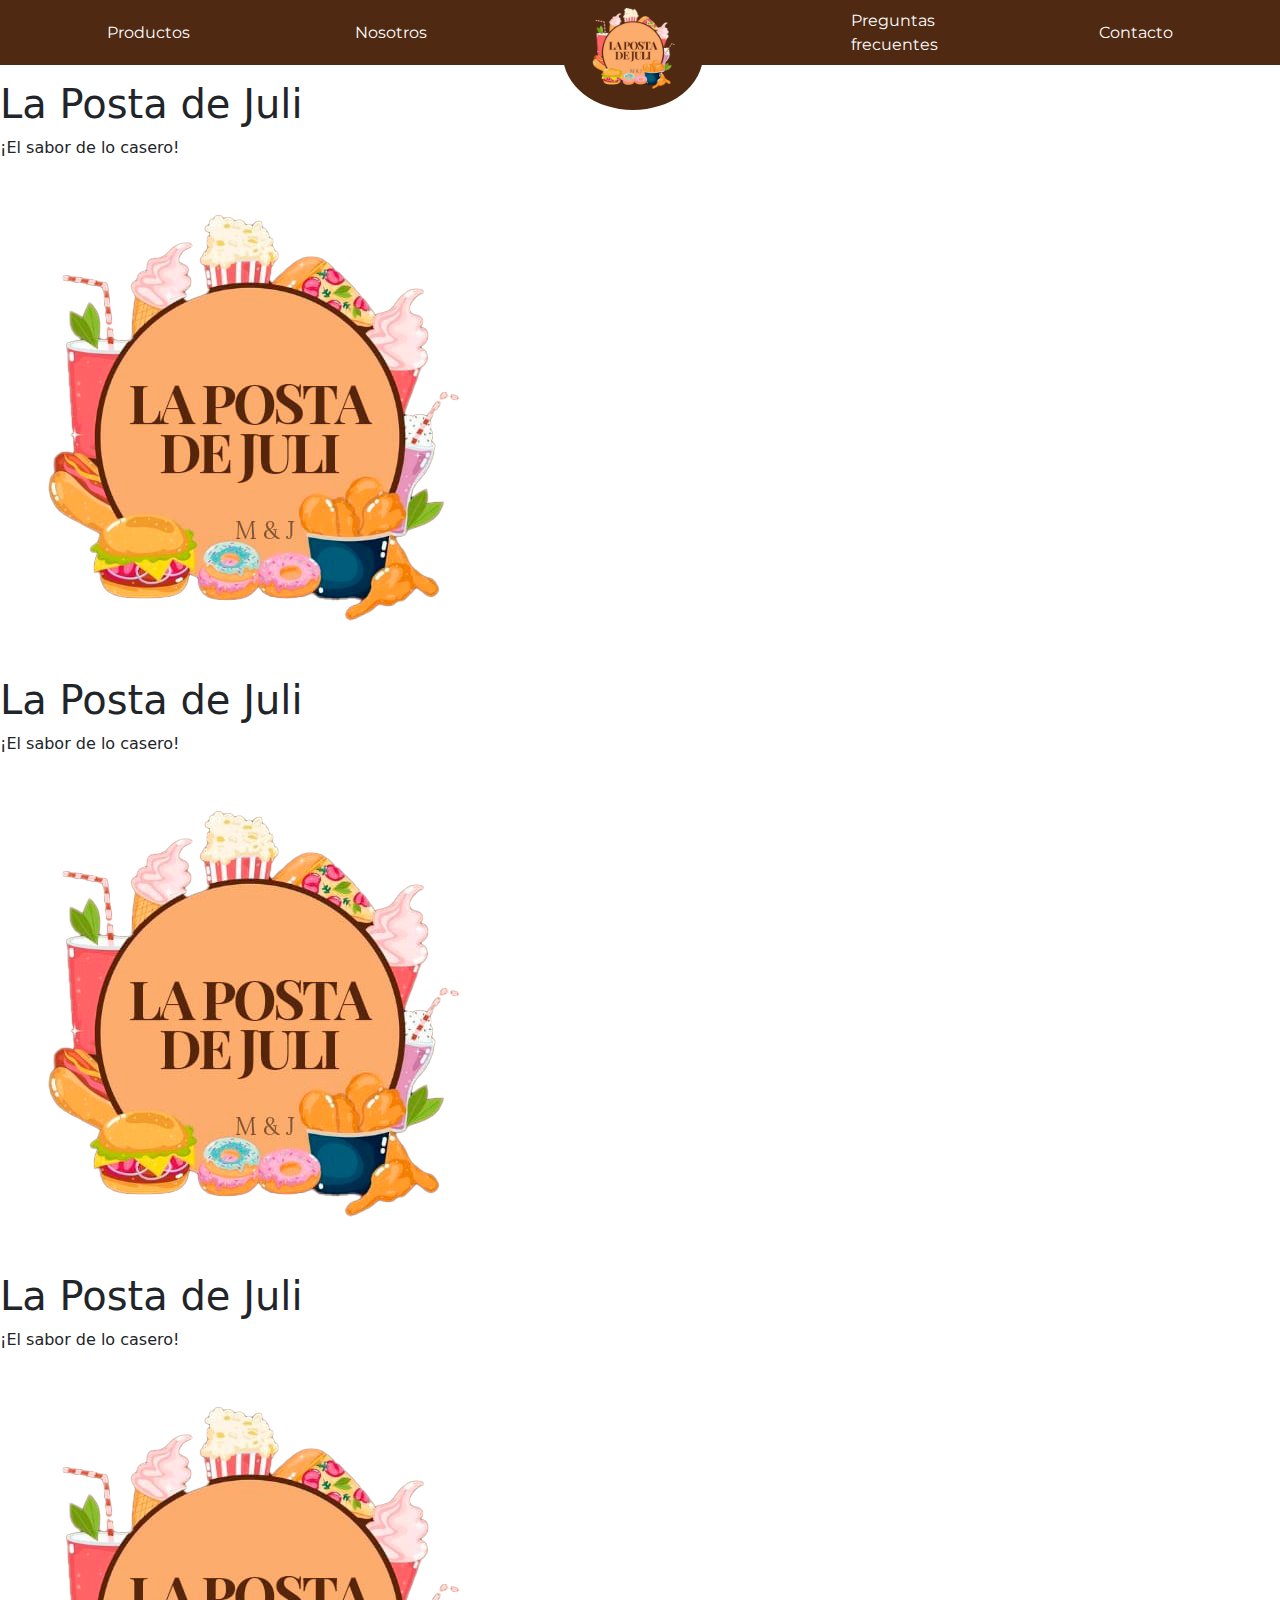
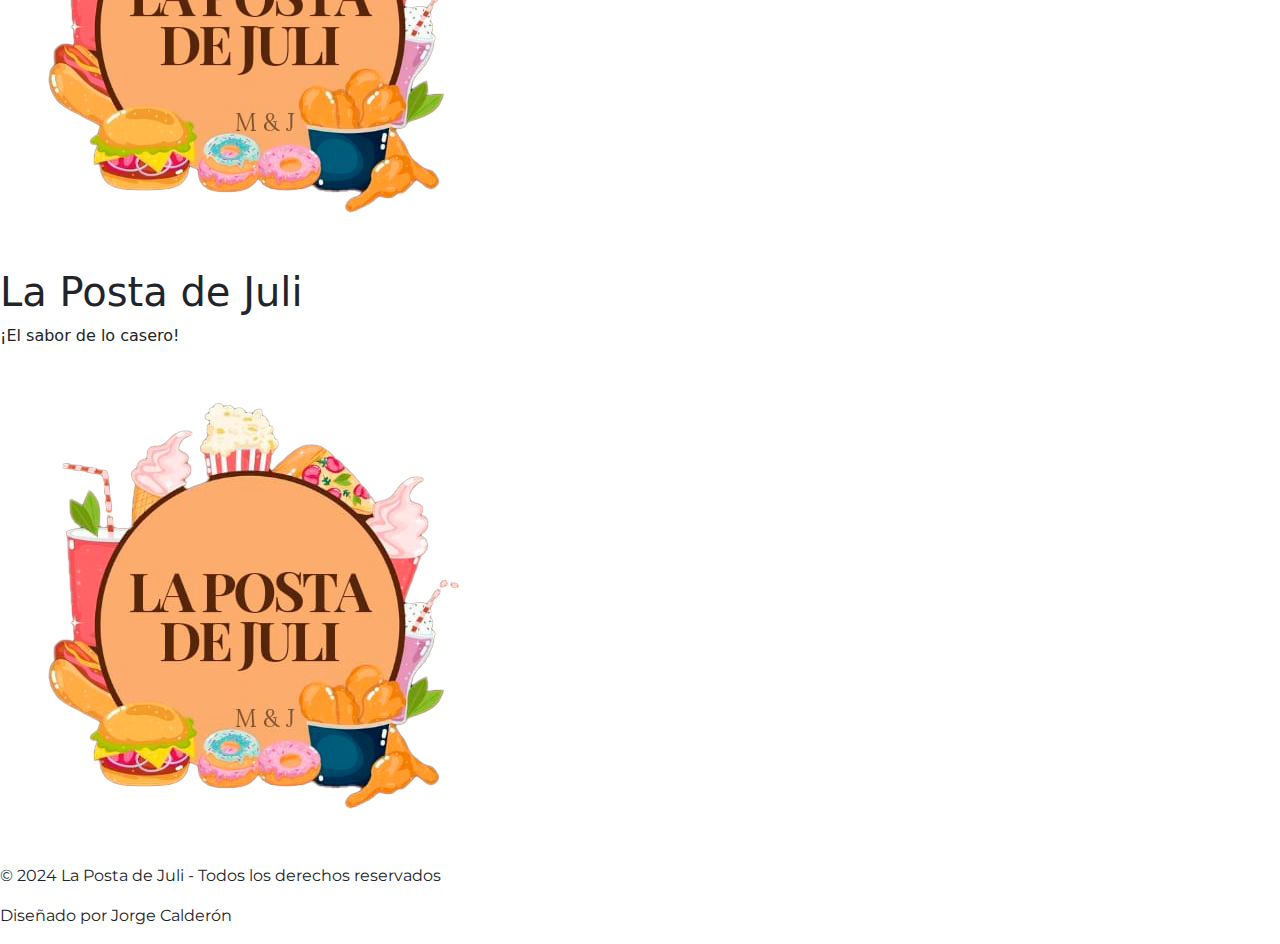
==== index.html @ d5ea019b "sass" ====
<!DOCTYPE html>
<html lang="en">
<head>
  <meta charset="UTF-8">
  <meta name="viewport" content="width=device-width, initial-scale=1.0">
  <link rel="icon" href="./img/favicon.ico" type="image/x-icon">
  <link rel="stylesheet" href="./css/styles.css">

  <!-- Google Fonts -->
  <link rel="preconnect" href="https://fonts.googleapis.com">
  <link rel="preconnect" href="https://fonts.gstatic.com" crossorigin>
  <link href="https://fonts.googleapis.com/css2?family=Montserrat:ital,wght@0,100..900;1,100..900&display=swap" rel="stylesheet">
  <link href="https://fonts.googleapis.com/css2?family=Barlow:ital,wght@0,100;0,200;0,300;0,400;0,500;0,600;0,700;0,800;0,900;1,100;1,200;1,300;1,400;1,500;1,600;1,700;1,800;1,900&display=swap" rel="stylesheet">
  <!-- Bootstrap -->
  <link href="https://cdn.jsdelivr.net/npm/bootstrap@5.3.3/dist/css/bootstrap.min.css" rel="stylesheet" integrity="sha384-QWTKZyjpPEjISv5WaRU9OFeRpok6YctnYmDr5pNlyT2bRjXh0JMhjY6hW+ALEwIH" crossorigin="anonymous">  
  <title>La Posta de Juli - Inicio</title>
</head>
<body>
  <!-- Navbar Desktop -->
  <!-- Navbar Mobile -->
  <header class="font-montserrat">
    <nav class="navbar navbar-expand-lg">
      <div class="navbar-content container-fluid">
        <img src="./img/logo.png" alt="logo la posta de juli" class="logo-mobile">
        <button class="burger-button navbar-toggler" type="button" data-bs-toggle="collapse" data-bs-target="#navbarSupportedContent" aria-controls="navbarSupportedContent" aria-expanded="false" aria-label="Toggle navigation">
          <span class="navbar-toggler-icon"></span>
        </button>
        <div class="collapse navbar-collapse" id="navbarSupportedContent">
          <ul class="navbar-items me-auto mb-2 mb-lg-0">
            <li class="home-link nav-item">
              <a class="nav-link active" aria-current="page" href="/">Inicio</a>
            </li>
            <li class="product-link nav-item">
              <a class="nav-link active" aria-current="page" href="./pages/productos.html">Productos</a>
            </li>
            <li class="aboutUs-link nav-item">
              <a class="nav-link active" aria-current="page" href="./pages/nosotros.html">Nosotros</a>
            </li>
            <li class="logo-link nav-item">
              <a class="nav-link active" aria-current="page" href="/"><img src="./img/logo.png" alt="logo la posta de juli" class="logo-desktop"></a>
            </li>
            <li class="faq-link nav-item">
              <a class="nav-link active" aria-current="page" href="./pages/preguntas-frecuentes.html">Preguntas frecuentes</a>
            </li>
            <li class="contactUs-link nav-item">
              <a class="nav-link active" aria-current="page" href="./pages/contacto.html">Contacto</a>
            </li>
          </ul>
        </div>
      </div>
    </nav>
    
  </header>

  <main>
    <!-- Hero -->
    <section class="hero hero-main">
      <div class="title-hero">
        <h1>La Posta de Juli</h1>
        <p>¡El sabor de lo casero!</p>
      </div>
      <div class="logo-hero">
        <img src="./img/logo.png" alt="logo la posta de juli">
      </div>
    </section>
    <section class="hero hero-main">
      <div class="title-hero">
        <h1>La Posta de Juli</h1>
        <p>¡El sabor de lo casero!</p>
      </div>
      <div class="logo-hero">
        <img src="./img/logo.png" alt="logo la posta de juli">
      </div>
    </section>
    <section class="hero hero-main">
      <div class="title-hero">
        <h1>La Posta de Juli</h1>
        <p>¡El sabor de lo casero!</p>
      </div>
      <div class="logo-hero">
        <img src="./img/logo.png" alt="logo la posta de juli">
      </div>
    </section>
    <section class="hero hero-main">
      <div class="title-hero">
        <h1>La Posta de Juli</h1>
        <p>¡El sabor de lo casero!</p>
      </div>
      <div class="logo-hero">
        <img src="./img/logo.png" alt="logo la posta de juli">
      </div>
    </section>

    
   
  <!-- Footer -->
  <footer class="font-montserrat ">
      <p>© 2024 La Posta de Juli - Todos los derechos reservados</p>
    </div>
    <div class="sign">
      <p>Diseñado por Jorge Calderón</p>
    </div>

    <script src="https://cdn.jsdelivr.net/npm/bootstrap@5.3.3/dist/js/bootstrap.bundle.min.js" integrity="sha384-YvpcrYf0tY3lHB60NNkmXc5s9fDVZLESaAA55NDzOxhy9GkcIdslK1eN7N6jIeHz" crossorigin="anonymous"></script>
  </footer>
</body>
</html>
---- css/styles.css ----
@charset "UTF-8";
@import url("https://fonts.googleapis.com/css2?family=Montserrat:ital,wght@0,100..900;1,100..900&family=Poppins:ital,wght@0,100;0,200;0,300;0,400;0,500;0,600;0,700;1,100;1,200;1,300;1,400;1,500;1,600;1,700&display=swap");
*,
*::before,
*::after {
  margin: 0;
  padding: 0;
  box-sizing: border-box;
}

/* Asegura un tamaño de fuente base y line-height para todo el documento */
html {
  font-size: 100%;
  line-height: 1.15;
  -webkit-text-size-adjust: 100%;
}

/* Reinicia los estilos básicos del body */
body {
  margin: 0;
  font-family: sans-serif;
  line-height: 1.5;
  -webkit-font-smoothing: antialiased;
  -moz-osx-font-smoothing: grayscale;
}

/* Asegura que los encabezados no tengan un margen adicional */
h1, h2, h3, h4, h5, h6 {
  margin: 0;
  font-weight: normal;
}

/* Elimina la decoración por defecto de los enlaces */
a {
  text-decoration: none;
  color: inherit;
}

/* Reinicia listas para eliminar los estilos de viñetas y números */
ul,
ol {
  list-style: none;
}

/* Asegura que las imágenes no se salgan de su contenedor */
img {
  max-width: 100%;
  height: auto;
  display: block;
}

/* Elimina la apariencia predeterminada de botones y inputs */
button,
input,
textarea {
  border: none;
  background: none;
  font-family: inherit;
}

.navbar-toggler:focus {
  --bs-navbar-toggler-focus-width: 0;
  outline: none;
}

/* Asegura que los botones no muestren el borde de enfoque en navegadores más antiguos */
button:focus,
a:focus,
input:focus,
textarea:focus {
  outline: none !important;
}

/* Elimina las decoraciones de los campos de búsqueda en Safari */
input[type=search] {
  -webkit-appearance: none;
  -moz-appearance: none;
  appearance: none;
}

/* Elimina márgenes de párrafos y otros elementos */
p,
figure,
blockquote,
dl,
dd {
  margin: 0;
}

/* Agrego margin top al main para separarlo del*/
main {
  margin-top: 80px;
}

.font-montserrat {
  font-family: "Montserrat", sans-serif;
}

/* Paleta de Colores */
.button {
  border: none;
}

.navbar {
  position: fixed !important;
  top: 0 !important;
  margin: 0 !important;
  width: 100%;
  --bs-navbar-padding-y: 0 !important;
}
.navbar .navbar-content {
  background-color: #4f2912;
  color: #fdfdfd;
  position: relative;
  padding-right: 0;
  padding-left: 0;
  height: 65px;
}
@media (max-width: 991.98px) {
  .navbar .navbar-content {
    height: auto;
  }
}
.navbar .navbar-content .logo-desktop {
  width: 140px;
  position: absolute;
  left: 44%;
  right: 45%;
  top: 0;
  background-color: #4f2912;
  padding: 0px 20px 10px 20px;
  border-radius: 100%;
}
@media (max-width: 991.98px) {
  .navbar .navbar-content .logo-desktop {
    display: none;
  }
}
.navbar .navbar-content .logo-mobile {
  width: 50px;
  height: 50px;
  margin-left: 0.5rem;
}
@media (min-width: 992px) {
  .navbar .navbar-content .logo-mobile {
    display: none;
  }
}
.navbar .navbar-content .burger-button {
  color: #fdfdfd;
  border: rgba(151, 151, 151, 0.3568627451) 1px solid;
}
.navbar .navbar-content .nav-item {
  width: 75px;
}
@media (max-width: 991.98px) {
  .navbar .navbar-content .nav-item {
    width: 300px;
  }
}
.navbar .navbar-content .navbar-toggler {
  margin-right: 0.5rem;
}
.navbar .navbar-content .navbar-toggler-icon {
  background-image: url("data:image/svg+xml,%3csvg xmlns='http://www.w3.org/2000/svg' viewBox='0 0 30 30'%3e%3cpath stroke='rgba%2833, 37, 41, 0.75%29' stroke-linecap='round' stroke-miterlimit='10' stroke-width='2' d='M4 7h22M4 15h22M4 23h22'/%3e%3c/svg%3e");
  filter: invert(1);
}
.navbar .navbar-content .navbar-items {
  display: flex;
  justify-content: space-around;
  align-items: center;
  width: 100%;
  padding: 0 20px;
  display: flex;
  flex-direction: row;
}
@media (min-width: 992px) {
  .navbar .navbar-content .navbar-items .home-link {
    display: none;
  }
}
@media (max-width: 991.98px) {
  .navbar .navbar-content .navbar-items .logo-link {
    display: none;
  }
}
.navbar .navbar-content .navbar-items .logo-link {
  order: 0;
}
@media (min-width: 992px) {
  .navbar .navbar-content .navbar-items .logo-link {
    order: 0;
  }
}
@media (max-width: 991.98px) {
  .navbar .navbar-content .navbar-items {
    margin: 2rem auto;
    flex-direction: column;
  }
  .navbar .navbar-content .navbar-items .nav-item {
    text-align: center;
    margin: 0 auto;
  }
  .navbar .navbar-content .navbar-items .nav-item .nav-link {
    width: 300px;
    margin: 1rem auto;
  }
}
.navbar .navbar-content .navbar-items .nav-item:hover {
  color: #f0a500;
}

.b {
  font-size: 1em sans-serif;
}

/*# sourceMappingURL=styles.css.map */
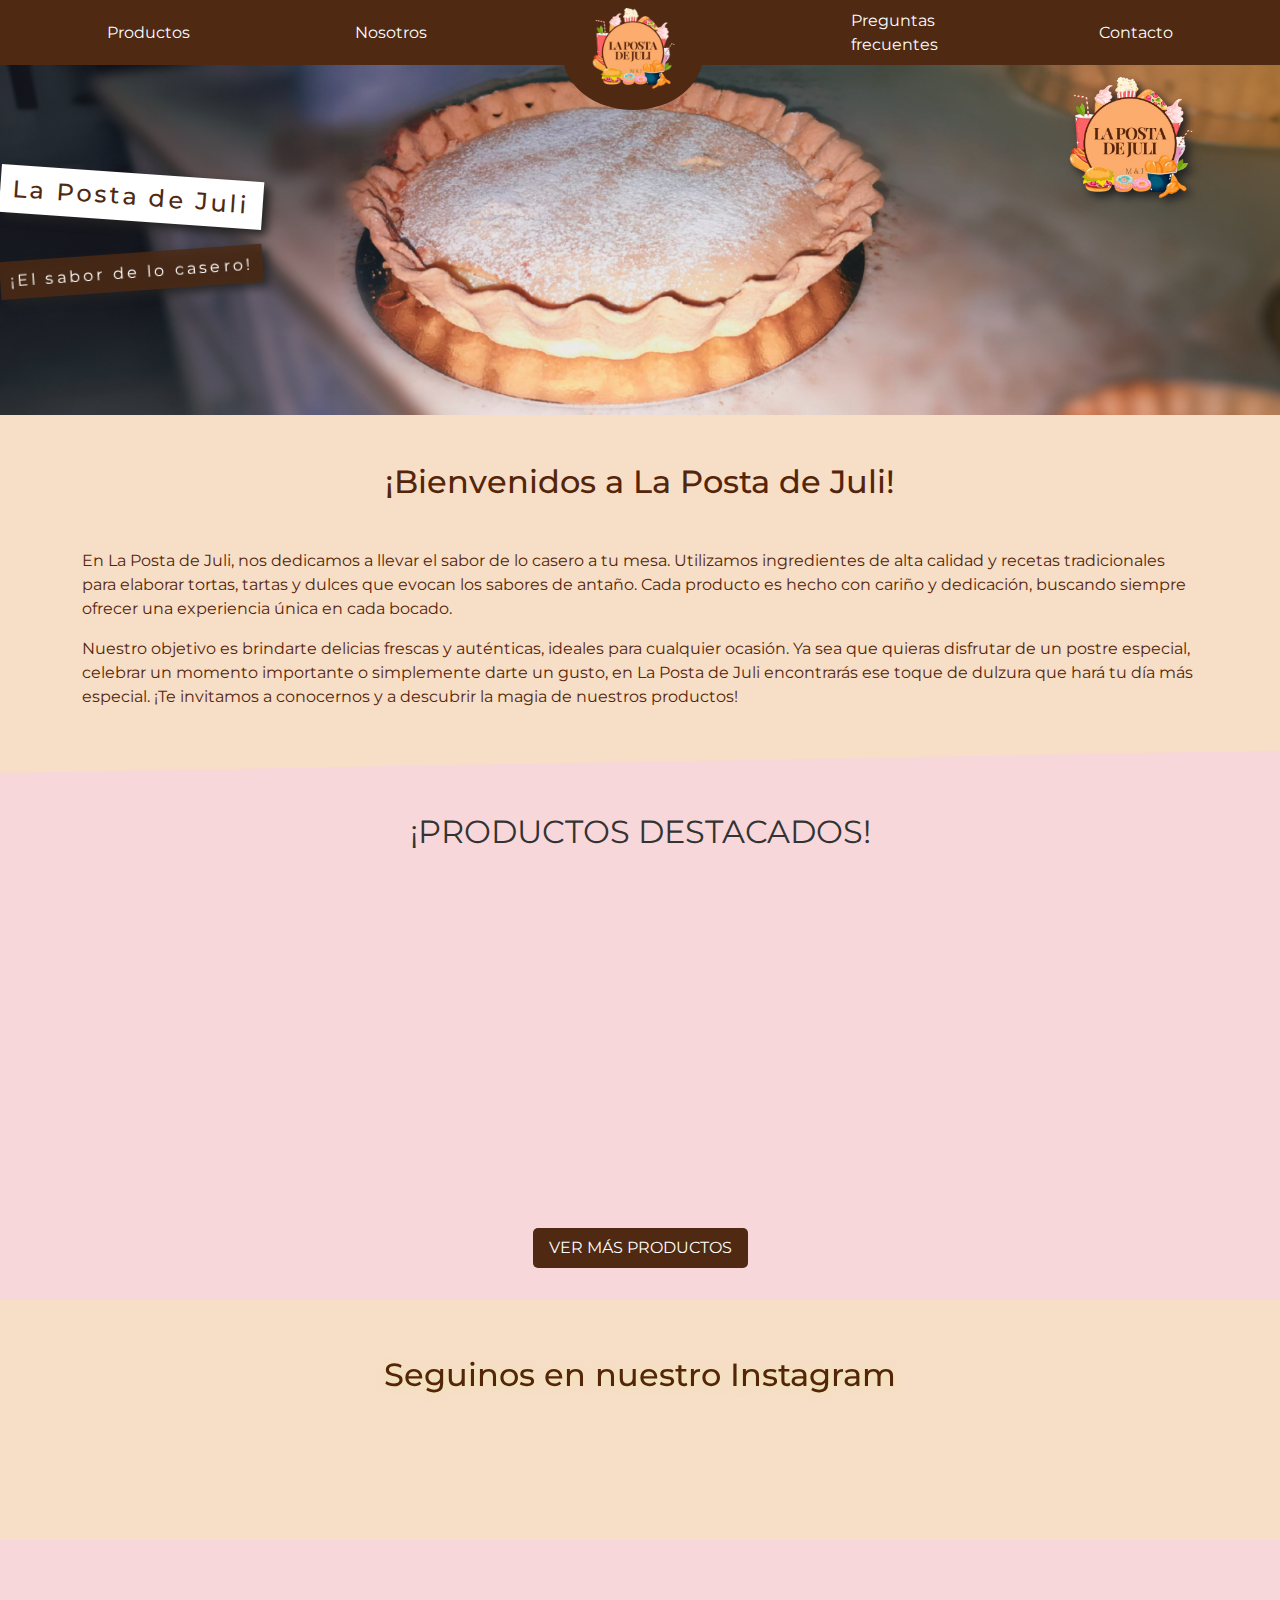
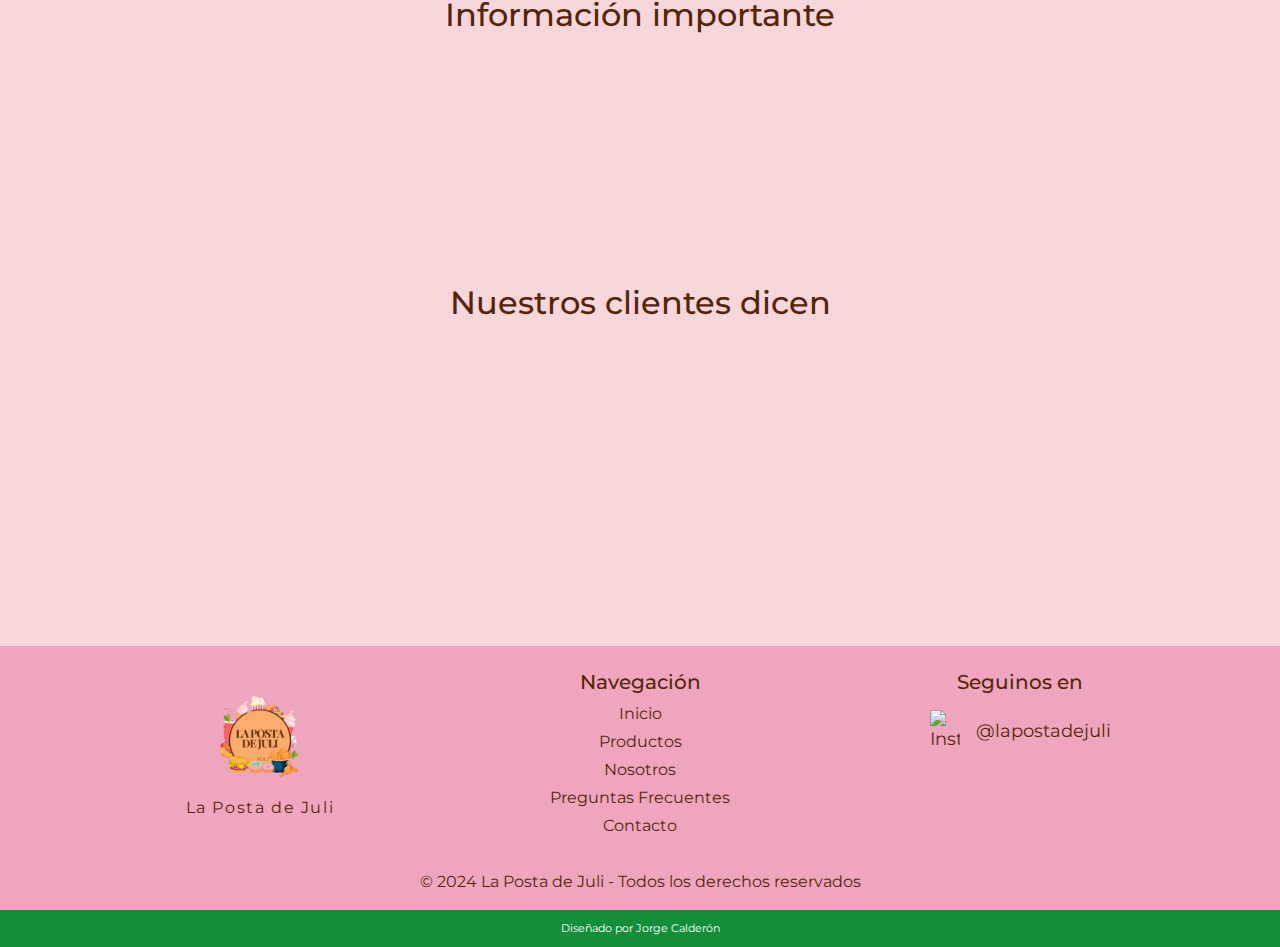
==== commit 9ece2985: "agregado bootstrap y scss en todas las secciones menos productos" ====
--- a/index.html
+++ b/index.html
@@ -13,11 +13,12 @@
   <link href="https://fonts.googleapis.com/css2?family=Barlow:ital,wght@0,100;0,200;0,300;0,400;0,500;0,600;0,700;0,800;0,900;1,100;1,200;1,300;1,400;1,500;1,600;1,700;1,800;1,900&display=swap" rel="stylesheet">
   <!-- Bootstrap -->
   <link href="https://cdn.jsdelivr.net/npm/bootstrap@5.3.3/dist/css/bootstrap.min.css" rel="stylesheet" integrity="sha384-QWTKZyjpPEjISv5WaRU9OFeRpok6YctnYmDr5pNlyT2bRjXh0JMhjY6hW+ALEwIH" crossorigin="anonymous">  
+  <!-- AOS CSS -->
+  <link href="https://unpkg.com/aos@2.3.1/dist/aos.css" rel="stylesheet">
   <title>La Posta de Juli - Inicio</title>
 </head>
 <body>
-  <!-- Navbar Desktop -->
-  <!-- Navbar Mobile -->
+  <!-- Navbar -->
   <header class="font-montserrat">
     <nav class="navbar navbar-expand-lg">
       <div class="navbar-content container-fluid">
@@ -52,7 +53,7 @@
     
   </header>
 
-  <main>
+  <main class="">
     <!-- Hero -->
     <section class="hero hero-main">
       <div class="title-hero">
@@ -63,45 +64,152 @@
         <img src="./img/logo.png" alt="logo la posta de juli">
       </div>
     </section>
-    <section class="hero hero-main">
-      <div class="title-hero">
-        <h1>La Posta de Juli</h1>
-        <p>¡El sabor de lo casero!</p>
-      </div>
-      <div class="logo-hero">
-        <img src="./img/logo.png" alt="logo la posta de juli">
-      </div>
-    </section>
-    <section class="hero hero-main">
-      <div class="title-hero">
-        <h1>La Posta de Juli</h1>
-        <p>¡El sabor de lo casero!</p>
-      </div>
-      <div class="logo-hero">
-        <img src="./img/logo.png" alt="logo la posta de juli">
-      </div>
-    </section>
-    <section class="hero hero-main">
-      <div class="title-hero">
-        <h1>La Posta de Juli</h1>
-        <p>¡El sabor de lo casero!</p>
-      </div>
-      <div class="logo-hero">
-        <img src="./img/logo.png" alt="logo la posta de juli">
-      </div>
-    </section>
-
-    
-   
+
+    <!-- Intro -->
+    <section class="intro container">
+      <div class="">
+        <h2 class="text-center my-5">¡Bienvenidos a La Posta de Juli!</h2>
+        <p>En La Posta de Juli, nos dedicamos a llevar el sabor de lo casero a tu mesa. Utilizamos ingredientes de alta calidad y recetas tradicionales para elaborar tortas, tartas y dulces que evocan los sabores de antaño. Cada producto es hecho con cariño y dedicación, buscando siempre ofrecer una experiencia única en cada bocado.</p>
+        <p>Nuestro objetivo es brindarte delicias frescas y auténticas, ideales para cualquier ocasión. Ya sea que quieras disfrutar de un postre especial, celebrar un momento importante o simplemente darte un gusto, en La Posta de Juli encontrarás ese toque de dulzura que hará tu día más especial. ¡Te invitamos a conocernos y a descubrir la magia de nuestros productos!</p>
+      </div>
+    </section>
+
+    <!-- Productos -->
+    <section class="products">
+      <div class="container mx-auto">
+        <h2 class="features text-center mb-5 mt-2">¡Productos Destacados!</h2>
+        <div class="row grid-products">
+          <div class="col-12 col-md-6 col-lg-4 mb-4">
+            <div class="product-card" data-aos="fade-down" data-aos-delay="300">
+              <img src="./img/lemon-pie.jpeg" class="img-fluid" alt="Producto 1">
+              <h3 class="product-title">Lemon Pie</h3>
+            </div>
+          </div>
+          <div class="col-12 col-md-6 col-lg-4 mb-4">
+            <div class="product-card"  data-aos="fade-down" data-aos-delay="400">
+              <img src="./img/mini-torta-brownie.png" class="img-fluid" alt="Producto 2">
+              <h3 class="product-title">Mini Torta Brownie</h3>
+            </div>
+          </div>
+          <div class="col-12 col-md-6 col-lg-4 mb-4">
+            <div class="product-card"  data-aos="fade-down" data-aos-delay="500">
+              <img src="./img/torta-brownie.jpeg" class="img-fluid" alt="Producto 3">
+              <h3 class="product-title">Torta Brownie</h3>
+            </div>
+          </div>
+
+        </div>
+        <button class="button-primary btn-lg btn-block mt-4">Ver más productos</button>
+      </div>
+    </section>
+
+    <!-- Instagram -->
+    <section class="rrss py-5">
+      <div class="container mx-auto">
+        <h2 class="text-center mb-5 mt-2">Seguinos en nuestro Instagram</h2>
+          <a class="rrss-card" href="https://www.instagram.com/lapostadejuli"  data-aos="fade-up"data-aos-duration="1000">
+            <img src="./img/instagram_icon.png" class="img-fluid" alt="Instagram 1">
+            <span>@lapostadejuli</span>
+          </a>
+      </div>
+    </section>
+
+    <!-- Importante -->
+    <section class="info py-5">
+      <div class="container mx-auto">
+        <h2 class="text-center mb-5 mt-2">Información importante</h2>
+        <div class="info-content my-5">
+          <div class="info-item" data-aos="zoom-in-right" data-aos-delay="300">
+            <div class="info-title pt-3">
+              <img src="./img/whatsapp-logo.webp" alt="logo whatsapp">
+              <strong>Pedí por WhatsApp</strong>
+            </div>
+            <p>Lunes a viernes<br> de 9:00 a 20:00</p>
+          </div>
+          <div class="info-item" data-aos="zoom-in" data-aos-delay="400">
+            <div class="info-title pt-3">
+              <img src="./img/watch.png" alt="logo reloj">
+              <strong>Solicitá el producto</strong>
+            </div>
+            <p>Con 48 horas hábiles<br> de anticipación</p>
+          </div>
+          <div class="info-item" data-aos="zoom-in-left" data-aos-delay="500">
+            <div class="info-title pt-3">
+              <img src="./img/credit-card.png" alt="">
+              <strong>Aceptamos medios de pago:</strong>
+            </div>
+            <p>Transferencias<br> y MercadoPago</p>
+          </div>
+       </div>
+      </div>
+    </section>
+
+    <!-- Nuestros clientes -->
+    <section class="testimony font-montserrat pb-5">
+      <div class="container">
+        <h2>Nuestros clientes dicen</h2>
+         <div class="ours-clients my-5">
+            <div class="client-box mx-auto" data-aos="flip-down" data-aos-delay="300" data-aos-duration="1500">
+              <div class="client-avatar">
+                <img src="./img/Perfil1.webp" alt="client avatar">
+              </div>
+              <div class="text-start mb-3 fw-bold">
+                John Doe:
+              </div>
+              <div class="text-start">
+                Lorem ipsum dolor sit amet, consectetur adipiscing elit. Quisque commodo sagittis placerat. Duis eu convallis massa. Integer condimentum mauris a lacinia egestas. Praesent porttitor libero enim, vitae dignissim dui luctus in. Nunc malesuada nulla a mi rutrum pharetra.
+              </div>
+            </div>
+         </div>
+      </div>
+    </section>
+
+  </main>
+
   <!-- Footer -->
-  <footer class="font-montserrat ">
-      <p>© 2024 La Posta de Juli - Todos los derechos reservados</p>
+  <footer class="font-montserrat pt-4" id="footer">
+    <div class="container">
+        <div class="row text-center text-md-left">
+            <!-- Izquierda -->
+            <div class="logo-footer col-md-4 mb-3 mb-md-0">
+                <img src="./img/logo.png" alt="La Posta de Juli" class="mb-2">
+                <p>La Posta de Juli</p>
+            </div>
+            <!-- Centro -->
+            <div class="col-md-4 mb-3 mb-md-0">
+                <h5>Navegación</h5>
+                <ul class="list-unstyled">
+                    <li class="mt-1"><a href="./">Inicio</a></li>
+                    <li class="mt-1"><a href="./pages/productos.html">Productos</a></li>
+                    <li class="mt-1"><a href="./pages/nosotros.html">Nosotros</a></li>
+                    <li class="mt-1"><a href="./pages/preguntas-frecuentes.html">Preguntas Frecuentes</a></li>
+                    <li class="mt-1"><a href="./pages/contacto.html">Contacto</a></li>
+                </ul>
+            </div>
+            <!-- Derecha -->
+            <div class="rrss-footer col-md-4 mb-3 mb-md-0">
+                <h5>Seguinos en</h5>
+                <a href="https://www.instagram.com/lapostadejuli" class="">
+                    <img src="https://upload.wikimedia.org/wikipedia/commons/a/a5/Instagram_icon.png" alt="Instagram" style="max-width: 30px;">
+                    @lapostadejuli
+                </a>
+            </div>
+        </div>
+        <div class="row">
+            <div class="col-12 text-center mt-3">
+                <p>&copy; 2024 La Posta de Juli - Todos los derechos reservados</p>
+            </div>
+        </div>
     </div>
-    <div class="sign">
-      <p>Diseñado por Jorge Calderón</p>
-    </div>
-
-    <script src="https://cdn.jsdelivr.net/npm/bootstrap@5.3.3/dist/js/bootstrap.bundle.min.js" integrity="sha384-YvpcrYf0tY3lHB60NNkmXc5s9fDVZLESaAA55NDzOxhy9GkcIdslK1eN7N6jIeHz" crossorigin="anonymous"></script>
   </footer>
+  <div class="sign font-montserrat">
+    <p>Diseñado por Jorge Calderón</p>
+  </div>
+
+  <script src="https://cdn.jsdelivr.net/npm/bootstrap@5.3.3/dist/js/bootstrap.bundle.min.js" integrity="sha384-YvpcrYf0tY3lHB60NNkmXc5s9fDVZLESaAA55NDzOxhy9GkcIdslK1eN7N6jIeHz" crossorigin="anonymous"></script>
+  <script src="https://unpkg.com/aos@2.3.1/dist/aos.js"></script>
+  <script>
+    AOS.init();
+  </script>
 </body>
 </html>--- a/css/styles.css
+++ b/css/styles.css
@@ -89,7 +89,7 @@
 
 /* Agrego margin top al main para separarlo del*/
 main {
-  margin-top: 80px;
+  margin-top: 65px;
 }
 
 .font-montserrat {
@@ -97,8 +97,21 @@
 }
 
 /* Paleta de Colores */
-.button {
+/* Background-images */
+/* Clamp para manejar algunos tamaños responsivos de font-size*/
+.button-primary {
+  background-color: #4f2912;
+  text-transform: uppercase;
+  color: #fff;
+  padding: 0.5rem 1rem;
+  border-radius: 5px;
   border: none;
+  font-size: 1rem;
+  cursor: pointer;
+  transition: all 0.5s;
+}
+.button-primary:hover {
+  background-color: #915129;
 }
 
 .navbar {
@@ -107,6 +120,7 @@
   margin: 0 !important;
   width: 100%;
   --bs-navbar-padding-y: 0 !important;
+  z-index: 1000;
 }
 .navbar .navbar-content {
   background-color: #4f2912;
@@ -115,10 +129,12 @@
   padding-right: 0;
   padding-left: 0;
   height: 65px;
+  z-index: 1000;
 }
 @media (max-width: 991.98px) {
   .navbar .navbar-content {
     height: auto;
+    min-height: 65px;
   }
 }
 .navbar .navbar-content .logo-desktop {
@@ -137,8 +153,9 @@
   }
 }
 .navbar .navbar-content .logo-mobile {
-  width: 50px;
-  height: 50px;
+  width: 75px;
+  height: 75px;
+  padding: 10px;
   margin-left: 0.5rem;
 }
 @media (min-width: 992px) {
@@ -210,8 +227,367 @@
   color: #f0a500;
 }
 
-.b {
-  font-size: 1em sans-serif;
+/* Estilos hero */
+.hero {
+  background-size: cover;
+  background-position: center;
+  height: 350px;
+  display: flex;
+  justify-content: space-between;
+  align-items: center;
+  color: white;
+  text-align: center;
+}
+.hero .logo-hero {
+  display: flex;
+  height: 100%;
+  width: 300px;
+}
+.hero .logo-hero img {
+  width: 150px;
+  height: 150px;
+  margin: 0 auto;
+  -webkit-filter: drop-shadow(5px 5px 5px #222);
+  filter: drop-shadow(5px 5px 5px #222);
+}
+.hero .title-hero {
+  margin: 0;
+  font-family: "Montserrat", sans-serif;
+  letter-spacing: 0.2rem;
+  line-height: 1.2rem;
+  -webkit-filter: drop-shadow(5px 5px 5px #222);
+  filter: drop-shadow(5px 5px 5px #222);
+}
+.hero .title-hero h1 {
+  color: #4f2912;
+  background-color: white;
+  padding: 0.6rem;
+  rotate: 4deg;
+  margin-bottom: 2rem;
+  font-size: 1.5em !important;
+}
+.hero .title-hero p {
+  background-color: rgba(76, 42, 20, 0.8431372549);
+  padding: 0.6rem;
+  rotate: -4deg;
+}
+
+.hero-faqs {
+  background-image: url(../img/pasteleria-faq.jpg);
+  background-size: cover;
+  height: 250px;
+  display: flex;
+  justify-content: center;
+  letter-spacing: 0.2rem;
+  font-family: "Montserrat", sans-serif;
+}
+.hero-faqs h1 {
+  color: #4f2912;
+  background-color: white;
+  padding: 0.4rem 0.7rem;
+  rotate: 4deg;
+  margin-bottom: 1rem;
+  font-size: 1.5em !important;
+}
+.hero-faqs p {
+  background-color: rgba(76, 42, 20, 0.8431372549);
+  font-size: 1.5em !important;
+  padding: 0.4rem 0.7rem;
+  rotate: -4deg;
+}
+
+.hero-main {
+  background-image: url("../../img/torta-ricota.png");
+  background-size: cover;
+}
+
+footer {
+  background-color: #efa5be;
+  color: #542509;
+}
+footer .logo-footer {
+  display: flex;
+  flex-direction: column;
+  justify-content: center;
+}
+footer .logo-footer img {
+  width: 100px;
+  margin: 0 auto;
+}
+footer .logo-footer p {
+  letter-spacing: 0.1rem;
+}
+footer a {
+  text-decoration: none;
+  color: #542509;
+}
+footer a:hover {
+  color: #fdfdfd;
+}
+footer .rrss-footer a {
+  display: flex;
+  justify-content: center;
+  align-items: center;
+  gap: 1rem;
+  font-size: 1.1rem;
+  color: #542509;
+  margin-top: 1rem;
+}
+
+.sign {
+  background-color: #148e39;
+  display: flex;
+  justify-content: center;
+  padding: 10px 0;
+  color: #fdfdfd;
+  font-size: 0.7rem;
+}
+.sign p {
+  margin: 0;
+}
+
+main {
+  background-color: #f7dec7;
+  color: #542509;
+  font-family: "Montserrat", sans-serif;
+}
+
+.products {
+  position: relative;
+  background-color: #f8d7da;
+  margin-top: 4rem;
+  padding: 2rem !important;
+  text-align: center;
+  color: #333;
+  /* Pseudo-elemento para la diagonal */
+  /* Ajuste del contenido de la sección para evitar que se superponga con la diagonal */
+}
+.products::before {
+  content: "";
+  position: absolute;
+  top: 0;
+  left: 0;
+  width: 100%;
+  height: 30px;
+  background-color: inherit;
+  transform: skewY(-1deg);
+  transform-origin: top left;
+  z-index: 1;
+}
+.products .container {
+  position: relative;
+  z-index: 2;
+}
+.products .features {
+  text-transform: uppercase;
+  font-weight: 400;
+}
+.products .grid-products {
+  margin: 0 auto;
+  width: 100%;
+}
+.products .grid-products .product-card {
+  height: 280px;
+  width: 280px;
+  margin: 0 auto;
+  position: relative;
+  transition: all 0.5s;
+  filter: grayscale(80%);
+  border-radius: 5px;
+}
+.products .grid-products .product-card img {
+  width: 100%;
+  height: 100%;
+  object-fit: cover;
+}
+.products .grid-products .product-card .product-title {
+  position: absolute;
+  font-size: 1em;
+  bottom: 0;
+  left: 50%;
+  transform: translateX(-50%);
+  text-align: center;
+  width: 100%;
+  background: #542509;
+  color: white;
+  padding: 10px 0;
+  margin: 0;
+}
+.products .grid-products .product-card:hover {
+  filter: grayscale(0);
+  cursor: pointer;
+  transition: all 0.5s;
+}
+
+.rrss {
+  width: 100%;
+  background-image: url("../../img/background-instagram.jpg");
+  background-size: cover;
+}
+.rrss h2 {
+  filter: drop-shadow(0 1px 4px rgba(226, 248, 145, 0.5));
+}
+.rrss .rrss-card {
+  display: flex;
+  justify-content: center;
+  align-items: center;
+  width: 100%;
+  gap: 0.6rem;
+  text-decoration: none;
+  color: inherit;
+}
+.rrss .rrss-card img {
+  width: 50px;
+  filter: drop-shadow(0 0 10px rgba(0, 0, 0, 0.5));
+}
+.rrss .rrss-card a {
+  text-decoration: none;
+  color: inherit;
+}
+.rrss .rrss-card span {
+  font-size: 1.3em;
+  filter: drop-shadow(0 1px 4px rgba(255, 255, 255, 0.5));
+}
+.rrss .rrss-card:hover {
+  cursor: pointer;
+}
+.rrss .rrss-card:hover img {
+  transform: rotate(5deg) scale(1.1);
+  transition: all 0.5s;
+}
+.rrss .rrss-card:hover span {
+  transform: rotate(-5deg) scale(1.1);
+  color: #542509;
+  transition: all 0.5s;
+}
+
+.info {
+  background-color: #f8d7da;
+  font-size: 0.1rem;
+  font-size: clamp(0.1rem, 1vw + 1vh, 1rem);
+}
+@media (min-width: 320) {
+  .info {
+    font-size: 0.1rem;
+  }
+}
+@media (min-width: 992) {
+  .info {
+    font-size: 1rem;
+  }
+}
+.info .info-content {
+  display: flex;
+  justify-content: space-between;
+  align-items: center;
+  text-align: center;
+}
+.info .info-content .info-item {
+  flex: 1;
+  display: flex;
+  justify-content: center;
+  align-items: center;
+  flex-direction: column;
+  padding: 0 10px;
+}
+.info .info-content .info-item .info-title {
+  display: flex;
+  gap: 0.3rem;
+  display: flex;
+  flex-direction: row;
+}
+@media (max-width: 991.98px) {
+  .info .info-content .info-item .info-title {
+    flex-direction: column;
+  }
+}
+.info .info-content .info-item img {
+  width: 25px;
+  height: 100%;
+  margin: 0 auto;
+}
+@media (max-width: 991.98px) {
+  .info .info-content .info-item img {
+    width: 15px;
+  }
+}
+.info .info-content .info-item:nth-child(1), .info .info-content .info-item:nth-child(2) {
+  border-right: 1px solid rgba(59, 59, 59, 0.3098039216);
+}
+
+.testimony {
+  background-color: #f8d7da;
+}
+.testimony h2 {
+  text-align: center;
+}
+.testimony .client-box {
+  background-color: #ffffff;
+  position: relative;
+  width: 90%;
+  padding: 2rem 6rem;
+  border: #efa5be 2px solid;
+  box-shadow: 5px 4px 13px 0 #361c0c;
+}
+.testimony .client-box .client-avatar {
+  width: 100px;
+  position: absolute;
+  left: -2.5rem;
+  top: -2.5rem;
+}
+
+.about-section {
+  color: #542509;
+}
+
+.faq-section {
+  color: #542509;
+}
+.faq-section .accordion {
+  max-width: 800px;
+  margin: 0 auto;
+  border: 0.1rem #542509 solid;
+  border-radius: 0.2rem;
+  filter: drop-shadow(2px 3px 10px rgba(34, 34, 34, 0.4588235294));
+}
+
+.contact-form input {
+  width: 100%;
+  padding: 5px 10px;
+  border: #4f2912 1px solid !important;
+  border-radius: 5px;
+  background-color: #fff5f6;
+  box-shadow: 2px 3px 12px 0 rgba(54, 28, 12, 0.5450980392);
+}
+.contact-form label {
+  text-align: left !important;
+}
+.contact-form textarea {
+  width: 100%;
+  padding: 5px 10px;
+  border: #4f2912 1px solid !important;
+  border-radius: 5px;
+  background-color: #fff5f6;
+  box-shadow: 2px 3px 12px 0 rgba(54, 28, 12, 0.5450980392);
+}
+
+.form-button {
+  width: 100%;
+  display: flex;
+  justify-content: end;
+  filter: drop-shadow(5px 5px 5px #222);
+}
+
+.btn-submit {
+  font-family: "Montserrat", sans-serif;
+  padding: 10px 30px;
+  border: none;
+  border-radius: 5px;
+  background-color: #4f2912;
+  color: white;
+  cursor: pointer;
+  margin: 20px 0;
+  transition: all 0.3s ease-in-out;
 }
 
 /*# sourceMappingURL=styles.css.map */
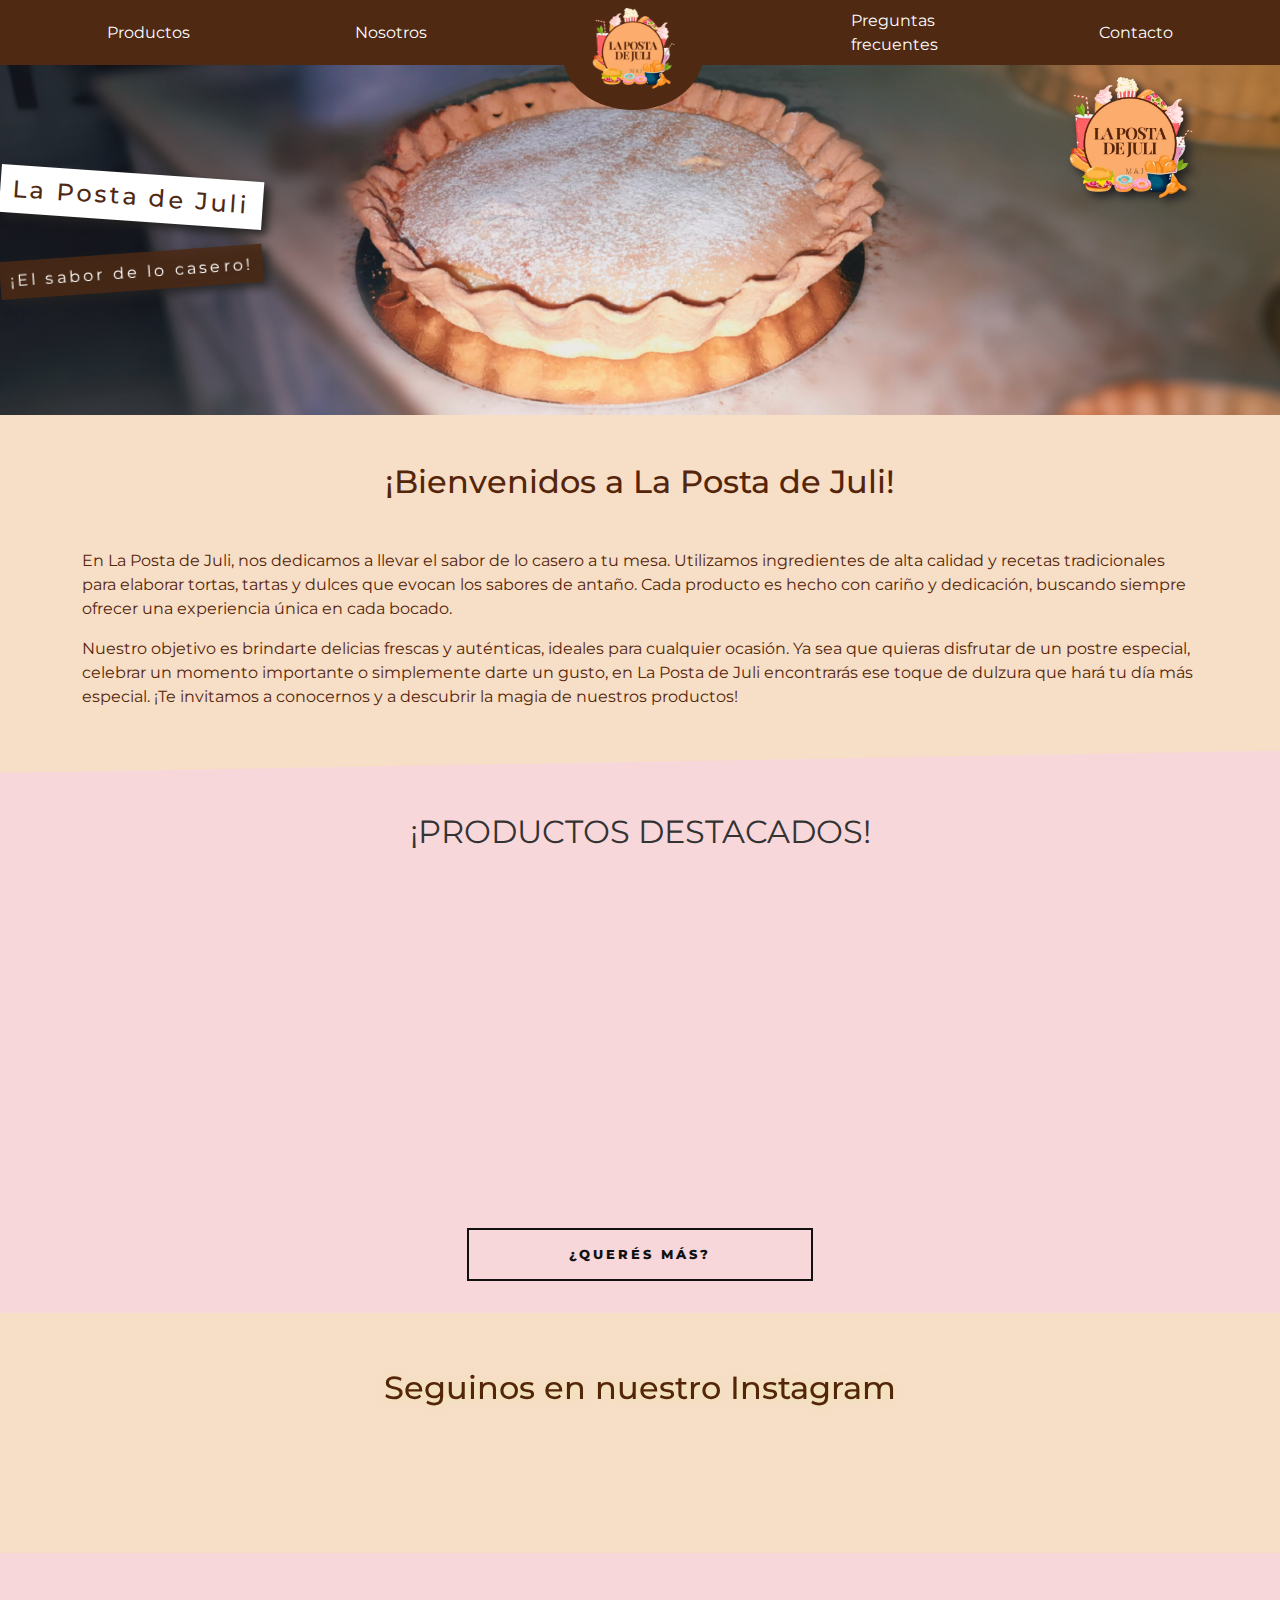
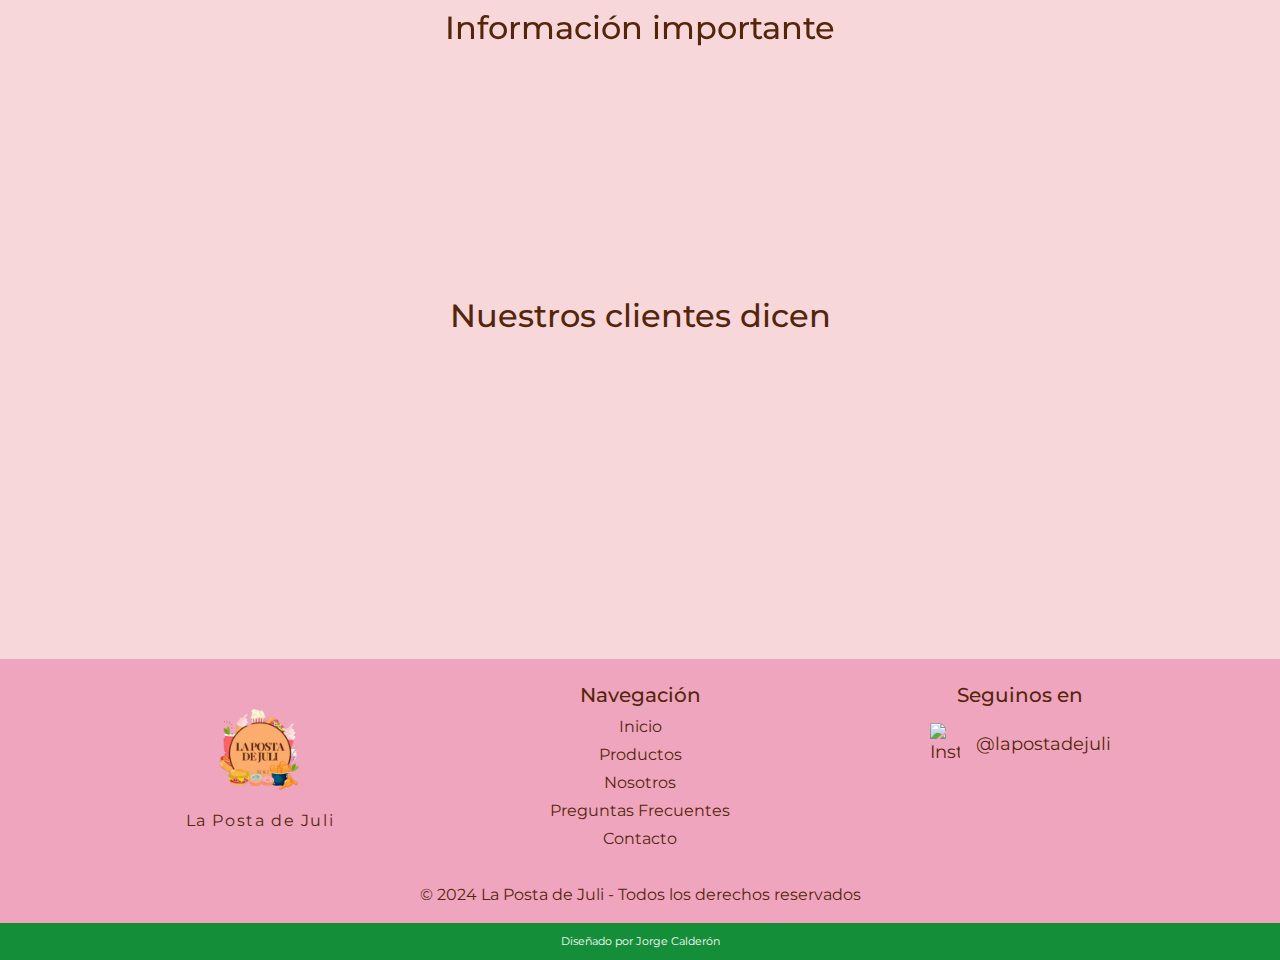
==== commit 6ad818a5: "agregadas animaciones en home y en algunos lugares más" ====
--- a/index.html
+++ b/index.html
@@ -99,7 +99,9 @@
           </div>
 
         </div>
-        <button class="button-primary btn-lg btn-block mt-4">Ver más productos</button>
+        <a href="./pages/productos.html" class="">
+          <button data-hover="¡Ver más productos!" class="mt-4"><div>¿Querés más?</div></button>
+        </a> 
       </div>
     </section>
 
@@ -154,10 +156,10 @@
                 <img src="./img/Perfil1.webp" alt="client avatar">
               </div>
               <div class="text-start mb-3 fw-bold">
-                John Doe:
+                Emanuel Foschi:
               </div>
               <div class="text-start">
-                Lorem ipsum dolor sit amet, consectetur adipiscing elit. Quisque commodo sagittis placerat. Duis eu convallis massa. Integer condimentum mauris a lacinia egestas. Praesent porttitor libero enim, vitae dignissim dui luctus in. Nunc malesuada nulla a mi rutrum pharetra.
+                La Posta de Juli es una maravilla. Cada torta casera tiene ese sabor familiar que solo una cocina hogareña puede ofrecer. ¡El servicio de entrega es impecable y siempre a tiempo! Un verdadero placer para el paladar.
               </div>
             </div>
          </div>
--- a/css/styles.css
+++ b/css/styles.css
@@ -360,7 +360,6 @@
   text-align: center;
   color: #333;
   /* Pseudo-elemento para la diagonal */
-  /* Ajuste del contenido de la sección para evitar que se superponga con la diagonal */
 }
 .products::before {
   content: "";
@@ -374,49 +373,59 @@
   transform-origin: top left;
   z-index: 1;
 }
-.products .container {
+.products a {
+  text-decoration: none !important;
+}
+.products p {
+  font-size: 0.75em;
+  text-transform: uppercase;
+  letter-spacing: 2px;
+  padding: 30px 10px;
+}
+.products button {
+  background: transparent;
+  outline: none;
   position: relative;
-  z-index: 2;
-}
-.products .features {
+  border: 2px solid #111;
+  padding: 15px 100px;
+  overflow: hidden;
+  color: #111;
+  transition: background-color 0.3s ease-in-out, color 0.3s ease-in-out, border-color 0.3s ease-in-out;
+}
+.products button:hover {
+  cursor: pointer;
+  background-color: #efa5be;
+  border-color: #efa5be;
+  color: #111;
+}
+.products button:before {
+  content: attr(data-hover);
+  position: absolute;
+  top: 1.1em;
+  left: 0;
+  width: 100%;
   text-transform: uppercase;
-  font-weight: 400;
-}
-.products .grid-products {
-  margin: 0 auto;
-  width: 100%;
-}
-.products .grid-products .product-card {
-  height: 280px;
-  width: 280px;
-  margin: 0 auto;
-  position: relative;
-  transition: all 0.5s;
-  filter: grayscale(80%);
-  border-radius: 5px;
-}
-.products .grid-products .product-card img {
-  width: 100%;
-  height: 100%;
-  object-fit: cover;
-}
-.products .grid-products .product-card .product-title {
-  position: absolute;
-  font-size: 1em;
-  bottom: 0;
-  left: 50%;
-  transform: translateX(-50%);
-  text-align: center;
-  width: 100%;
-  background: #542509;
-  color: white;
-  padding: 10px 0;
-  margin: 0;
-}
-.products .grid-products .product-card:hover {
-  filter: grayscale(0);
-  cursor: pointer;
-  transition: all 0.5s;
+  letter-spacing: 3px;
+  font-weight: 800;
+  font-size: 0.8em;
+  opacity: 0;
+  transform: translate(-100%, 0);
+  transition: all 0.3s ease-in-out;
+}
+.products button:hover:before {
+  opacity: 1;
+  transform: translate(0, 0);
+}
+.products button div {
+  text-transform: uppercase;
+  letter-spacing: 3px;
+  font-weight: 800;
+  font-size: 0.8em;
+  transition: all 0.3s ease-in-out;
+}
+.products button:hover div {
+  opacity: 0;
+  transform: translate(100%, 0);
 }
 
 .rrss {
@@ -549,6 +558,14 @@
   border: 0.1rem #542509 solid;
   border-radius: 0.2rem;
   filter: drop-shadow(2px 3px 10px rgba(34, 34, 34, 0.4588235294));
+}
+.faq-section a {
+  color: #542509;
+  font-style: italic;
+  font-weight: 500;
+}
+.faq-section a:hover {
+  color: #7e1596;
 }
 
 .contact-form input {
@@ -590,4 +607,94 @@
   transition: all 0.3s ease-in-out;
 }
 
+.products-section {
+  position: relative;
+  padding: 2rem !important;
+  color: #542509;
+}
+.products-section .text-bg-primary {
+  background-color: #ff0000 !important;
+  font-size: 0.6rem;
+}
+.products-section h2 {
+  padding-bottom: 0.25rem;
+  border-bottom: 2px solid #542509;
+}
+.products-section h3 {
+  display: flex;
+  align-items: center;
+  justify-content: center;
+}
+.products-section h3 span {
+  margin-right: -3rem;
+  margin-left: 0.5rem;
+}
+
+/* Ajuste del contenido de la sección para evitar que se superponga con la diagonal */
+.container {
+  position: relative;
+  z-index: 2;
+}
+
+.features {
+  text-transform: uppercase;
+  font-weight: 400;
+}
+
+.grid-products {
+  margin: 0 auto;
+  width: 100%;
+}
+.grid-products .product-card {
+  height: 280px;
+  width: 280px;
+  margin: 0 auto;
+  position: relative;
+  transition: all 0.5s;
+}
+.grid-products .product-card img {
+  width: 100%;
+  height: 100%;
+  object-fit: cover;
+}
+.grid-products .product-card .product-title {
+  position: absolute;
+  font-size: 1em;
+  bottom: 0;
+  left: 50%;
+  transform: translateX(-50%);
+  text-align: center;
+  width: 100%;
+  background: #542509;
+  color: white;
+  padding: 10px 0;
+  margin: 0;
+}
+.grid-products .product-card:hover {
+  cursor: pointer;
+  transition: all 0.5s;
+}
+
+.product-card {
+  border: 3px solid transparent;
+  border-radius: 0.4rem;
+}
+.product-card:hover {
+  border: 3px solid #efa5be;
+  width: 280px;
+  overflow: hidden;
+}
+.product-card:hover img {
+  transform: scale(1.1);
+  transition: transform 0.5s;
+}
+.product-card:hover ~ .product-card, .product-card:hover:not(:hover) {
+  filter: grayscale(100%);
+  transition: filter 0.5s;
+}
+.product-card a {
+  text-decoration: none !important;
+  color: #542509;
+}
+
 /*# sourceMappingURL=styles.css.map */
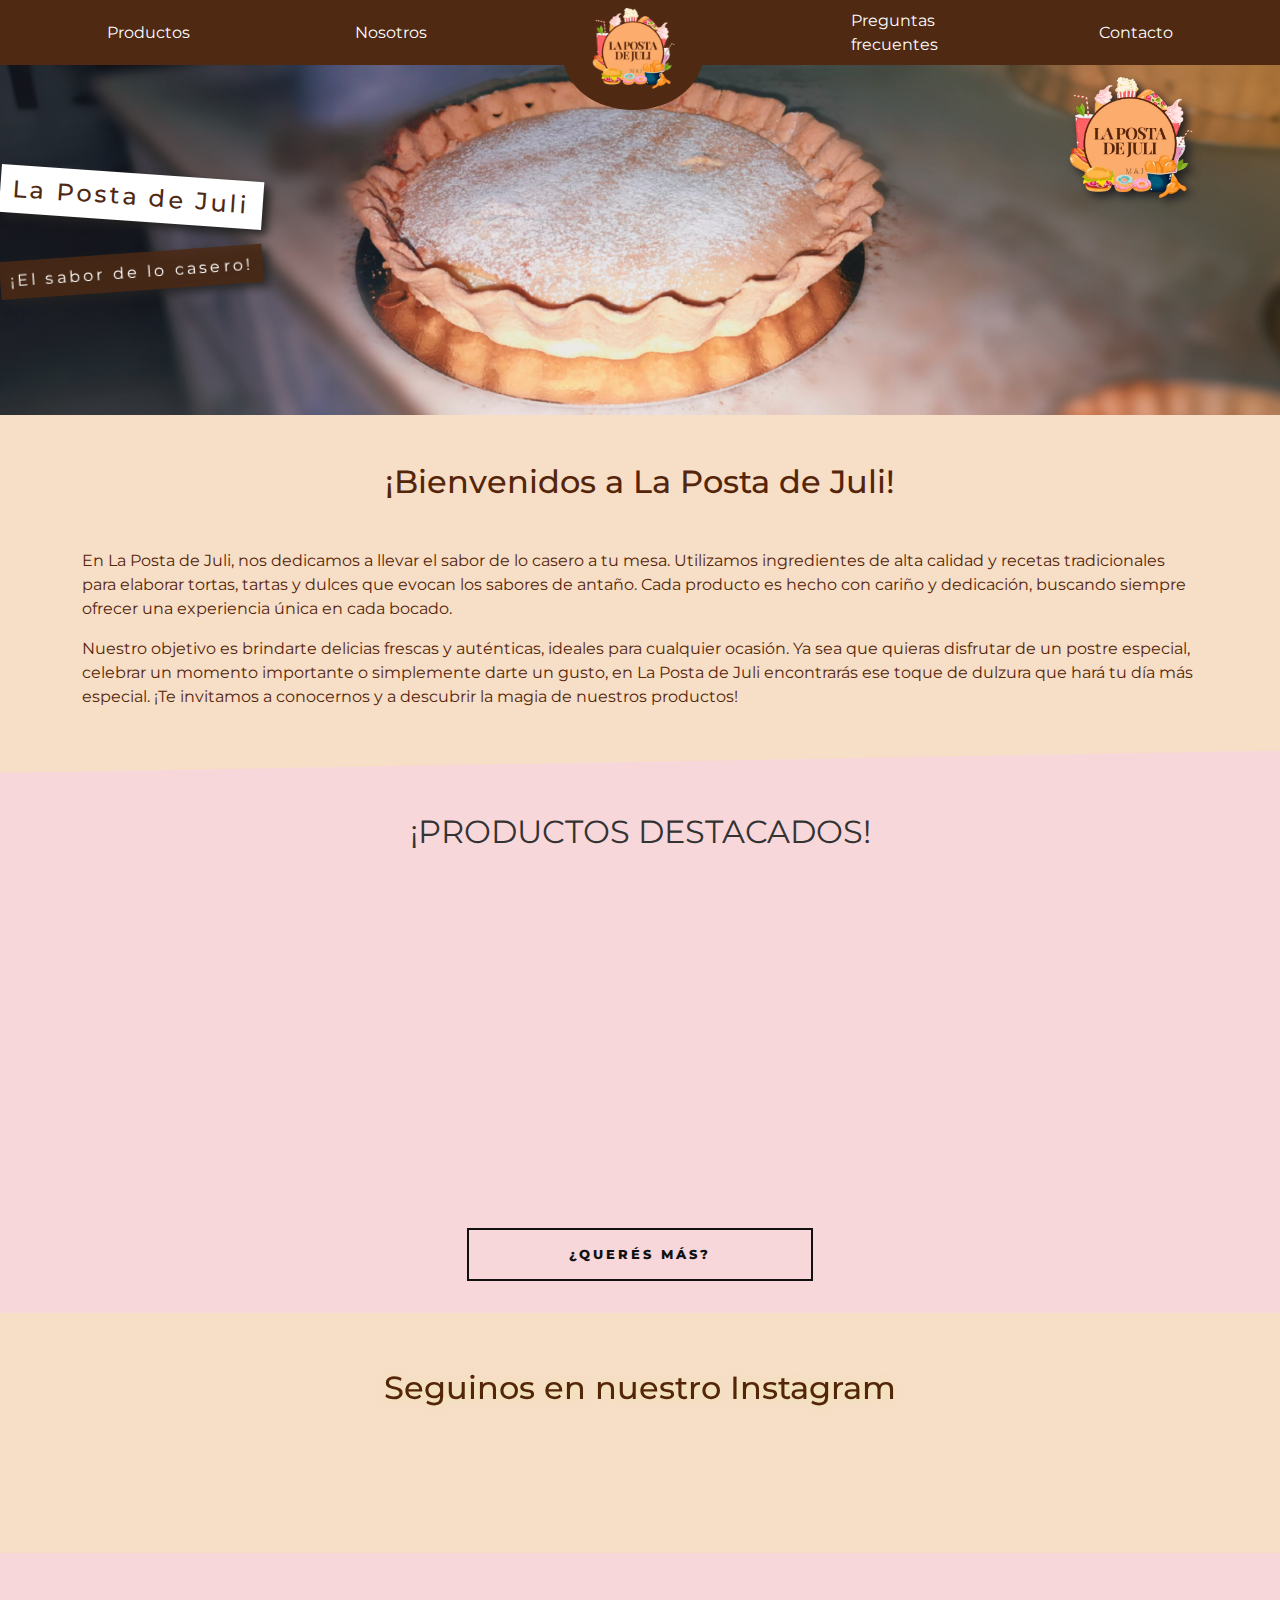
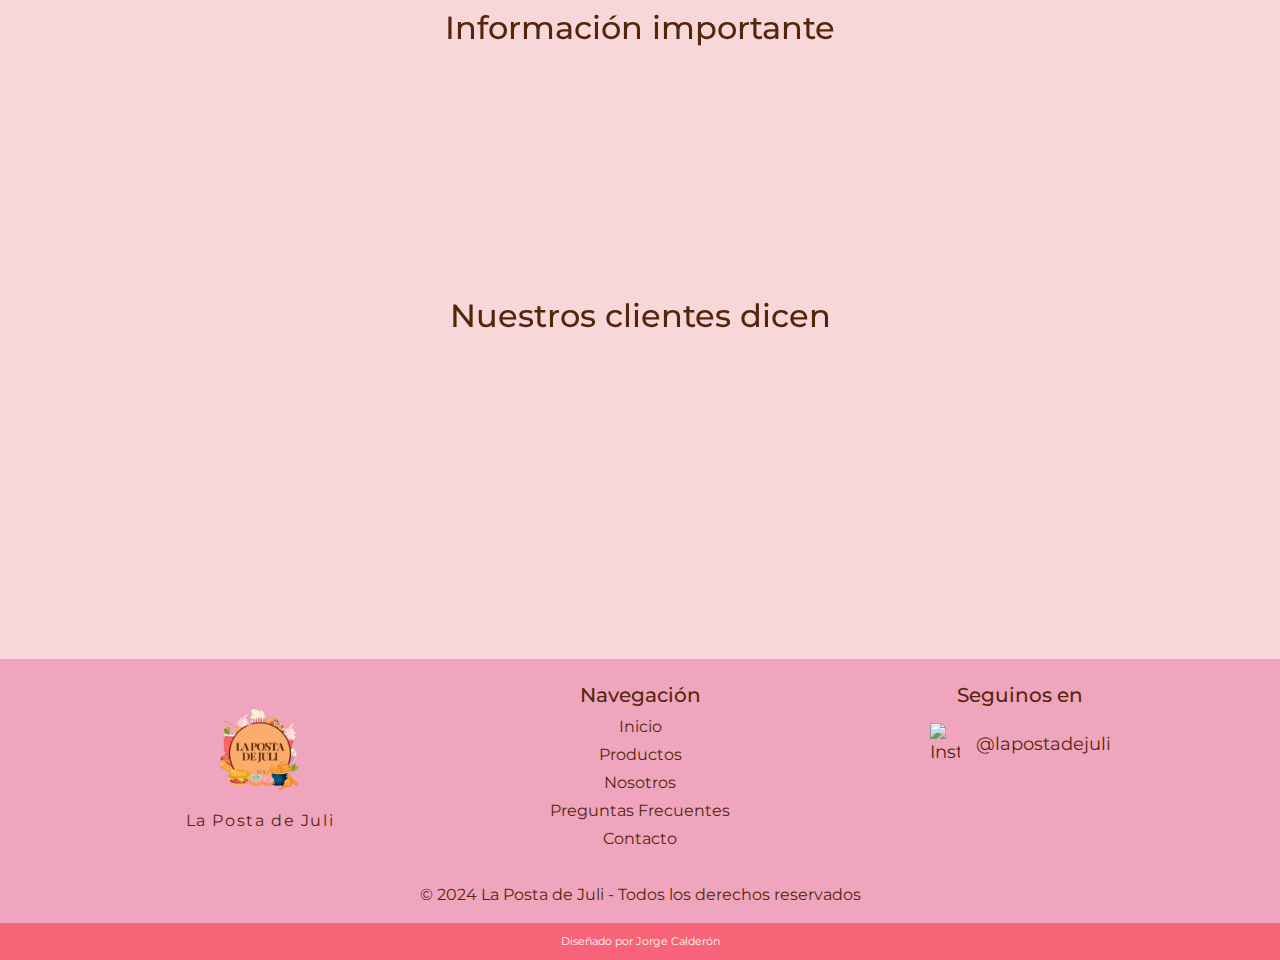
==== commit 7a5abf73: "fade fix" ====
--- a/index.html
+++ b/index.html
@@ -29,7 +29,7 @@
         <div class="collapse navbar-collapse" id="navbarSupportedContent">
           <ul class="navbar-items me-auto mb-2 mb-lg-0">
             <li class="home-link nav-item">
-              <a class="nav-link active" aria-current="page" href="/">Inicio</a>
+              <a class="nav-link active" aria-current="page" href="./">Inicio</a>
             </li>
             <li class="product-link nav-item">
               <a class="nav-link active" aria-current="page" href="./pages/productos.html">Productos</a>
@@ -38,7 +38,7 @@
               <a class="nav-link active" aria-current="page" href="./pages/nosotros.html">Nosotros</a>
             </li>
             <li class="logo-link nav-item">
-              <a class="nav-link active" aria-current="page" href="/"><img src="./img/logo.png" alt="logo la posta de juli" class="logo-desktop"></a>
+              <a class="nav-link active" aria-current="page" href="./"><img src="./img/logo.png" alt="logo la posta de juli" class="logo-desktop"></a>
             </li>
             <li class="faq-link nav-item">
               <a class="nav-link active" aria-current="page" href="./pages/preguntas-frecuentes.html">Preguntas frecuentes</a>
@@ -121,21 +121,21 @@
       <div class="container mx-auto">
         <h2 class="text-center mb-5 mt-2">Información importante</h2>
         <div class="info-content my-5">
-          <div class="info-item" data-aos="zoom-in-right" data-aos-delay="300">
+          <div class="info-item" data-aos="fade-up" data-aos-delay="300">
             <div class="info-title pt-3">
               <img src="./img/whatsapp-logo.webp" alt="logo whatsapp">
               <strong>Pedí por WhatsApp</strong>
             </div>
             <p>Lunes a viernes<br> de 9:00 a 20:00</p>
           </div>
-          <div class="info-item" data-aos="zoom-in" data-aos-delay="400">
+          <div class="info-item" data-aos="fade-up" data-aos-delay="400">
             <div class="info-title pt-3">
               <img src="./img/watch.png" alt="logo reloj">
               <strong>Solicitá el producto</strong>
             </div>
             <p>Con 48 horas hábiles<br> de anticipación</p>
           </div>
-          <div class="info-item" data-aos="zoom-in-left" data-aos-delay="500">
+          <div class="info-item" data-aos="fade-up" data-aos-delay="500">
             <div class="info-title pt-3">
               <img src="./img/credit-card.png" alt="">
               <strong>Aceptamos medios de pago:</strong>
--- a/css/styles.css
+++ b/css/styles.css
@@ -22,6 +22,7 @@
   line-height: 1.5;
   -webkit-font-smoothing: antialiased;
   -moz-osx-font-smoothing: grayscale;
+  max-width: 100vw;
 }
 
 /* Asegura que los encabezados no tengan un margen adicional */
@@ -297,7 +298,7 @@
 }
 
 .hero-main {
-  background-image: url("../../img/torta-ricota.png");
+  background-image: url("../img/torta-ricota.png");
   background-size: cover;
 }
 
@@ -335,7 +336,7 @@
 }
 
 .sign {
-  background-color: #148e39;
+  background-color: #f76377;
   display: flex;
   justify-content: center;
   padding: 10px 0;
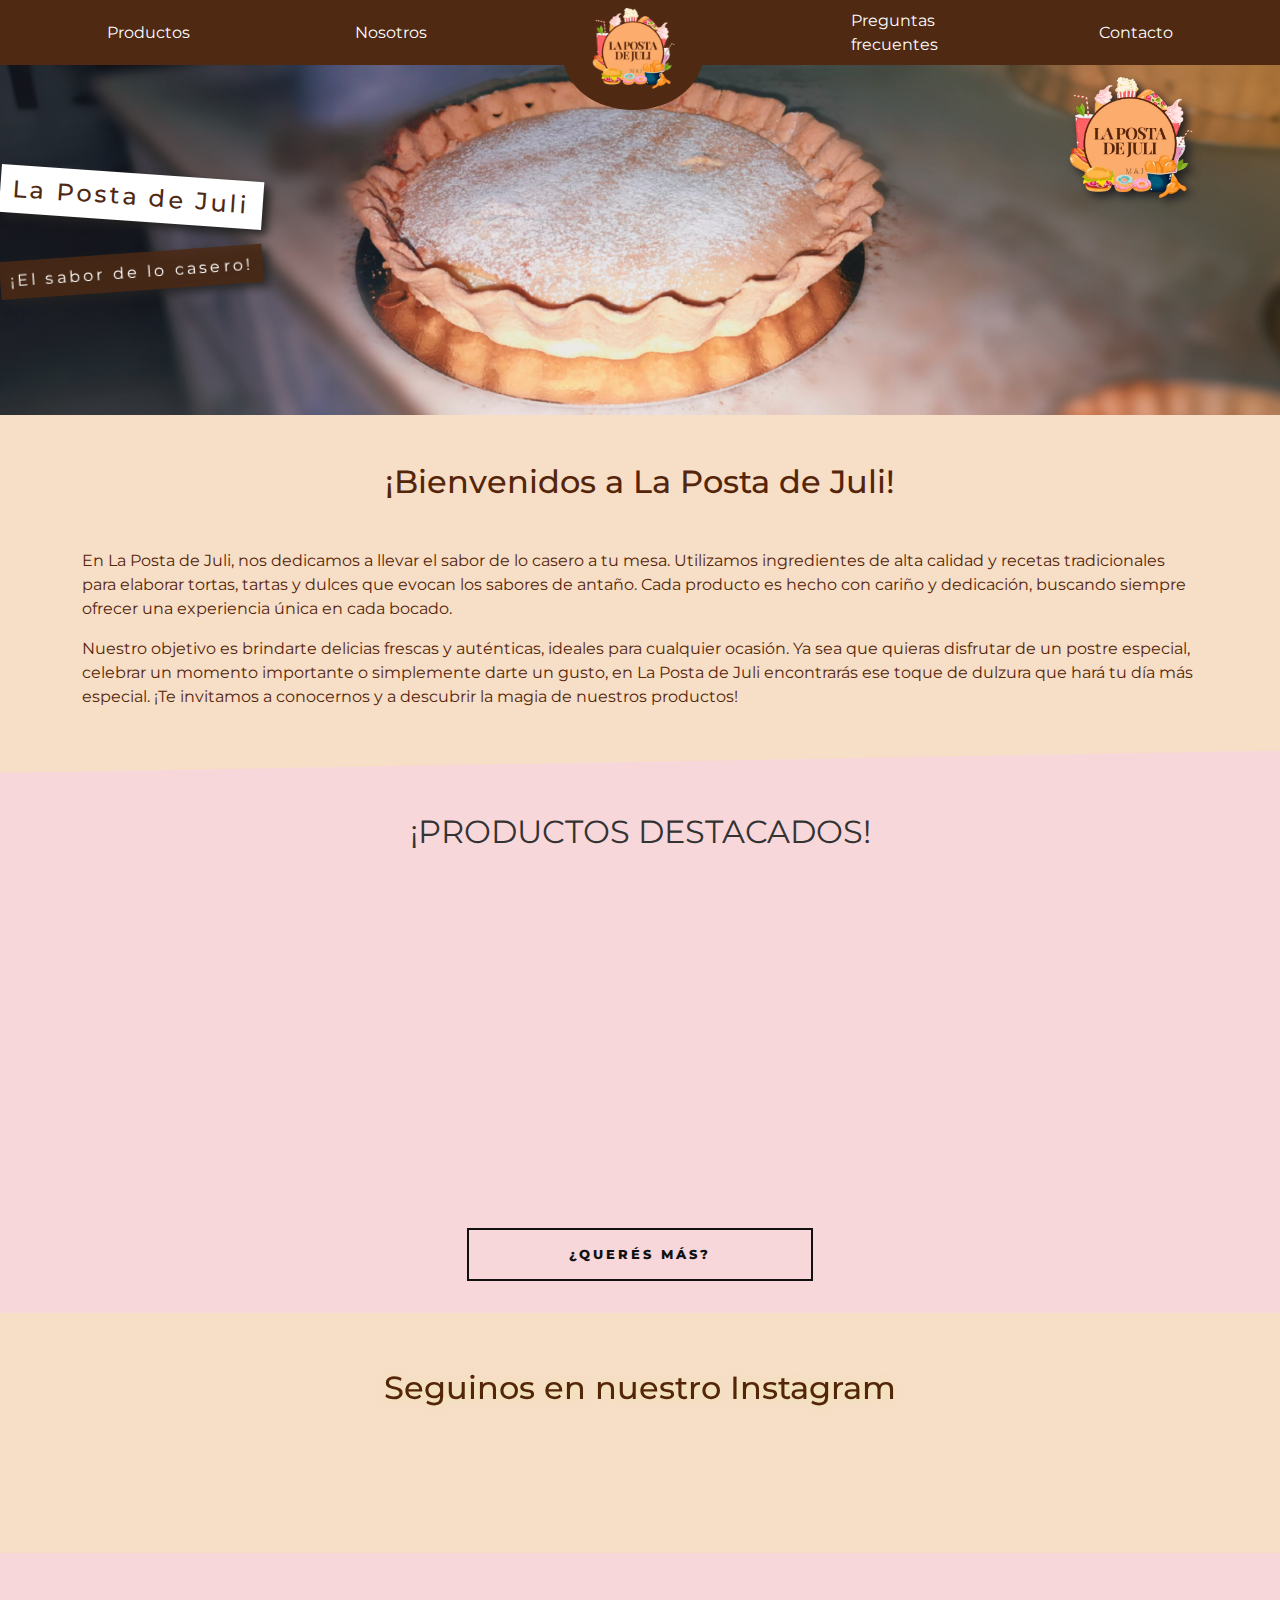
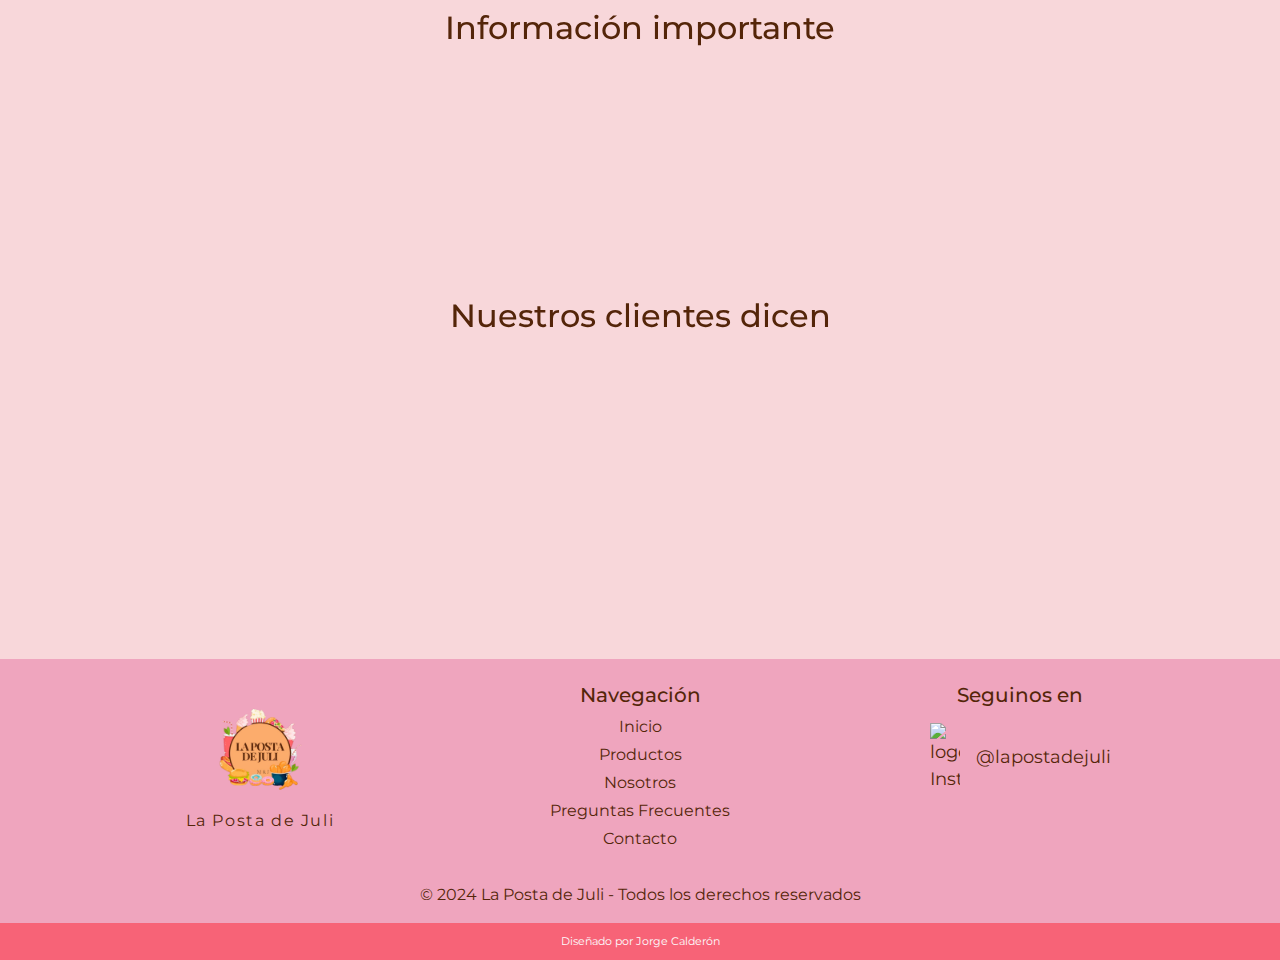
==== commit 67f79856: "correcciones para entrega final: seo, corrección de textos, agregado botón whatsapp, ortografía" ====
--- a/index.html
+++ b/index.html
@@ -5,6 +5,7 @@
   <meta name="viewport" content="width=device-width, initial-scale=1.0">
   <link rel="icon" href="./img/favicon.ico" type="image/x-icon">
   <link rel="stylesheet" href="./css/styles.css">
+
 
   <!-- Google Fonts -->
   <link rel="preconnect" href="https://fonts.googleapis.com">
@@ -15,7 +16,10 @@
   <link href="https://cdn.jsdelivr.net/npm/bootstrap@5.3.3/dist/css/bootstrap.min.css" rel="stylesheet" integrity="sha384-QWTKZyjpPEjISv5WaRU9OFeRpok6YctnYmDr5pNlyT2bRjXh0JMhjY6hW+ALEwIH" crossorigin="anonymous">  
   <!-- AOS CSS -->
   <link href="https://unpkg.com/aos@2.3.1/dist/aos.css" rel="stylesheet">
-  <title>La Posta de Juli - Inicio</title>
+  <!-- Metas -->
+  <meta name="description" content="La Posta de Juli, venta de pastelería con el verdadero sabor de lo casero.">
+  <meta name="keywords" content="pasteleria, budin, torta, ricota, brownie, alfajor">
+  <title>La Posta de Juli - El sabor de lo casero</title>
 </head>
 <body>
   <!-- Navbar -->
@@ -81,19 +85,19 @@
         <div class="row grid-products">
           <div class="col-12 col-md-6 col-lg-4 mb-4">
             <div class="product-card" data-aos="fade-down" data-aos-delay="300">
-              <img src="./img/lemon-pie.jpeg" class="img-fluid" alt="Producto 1">
+              <img src="./img/lemon-pie.jpeg" class="img-fluid" alt="lemon pie">
               <h3 class="product-title">Lemon Pie</h3>
             </div>
           </div>
           <div class="col-12 col-md-6 col-lg-4 mb-4">
             <div class="product-card"  data-aos="fade-down" data-aos-delay="400">
-              <img src="./img/mini-torta-brownie.png" class="img-fluid" alt="Producto 2">
+              <img src="./img/mini-torta-brownie.png" class="img-fluid" alt="mini torta brownie">
               <h3 class="product-title">Mini Torta Brownie</h3>
             </div>
           </div>
           <div class="col-12 col-md-6 col-lg-4 mb-4">
             <div class="product-card"  data-aos="fade-down" data-aos-delay="500">
-              <img src="./img/torta-brownie.jpeg" class="img-fluid" alt="Producto 3">
+              <img src="./img/torta-brownie.jpeg" class="img-fluid" alt="torta brownie">
               <h3 class="product-title">Torta Brownie</h3>
             </div>
           </div>
@@ -109,8 +113,12 @@
     <section class="rrss py-5">
       <div class="container mx-auto">
         <h2 class="text-center mb-5 mt-2">Seguinos en nuestro Instagram</h2>
-          <a class="rrss-card" href="https://www.instagram.com/lapostadejuli"  data-aos="fade-up"data-aos-duration="1000">
-            <img src="./img/instagram_icon.png" class="img-fluid" alt="Instagram 1">
+          <a class="rrss-card" href="https://www.instagram.com/lapostadejuli"           
+            data-aos="fade-up"
+            data-aos-duration="1000"
+            target="_blank"
+          >
+            <img src="./img/instagram_icon.png" class="img-fluid" alt="logo instagram">
             <span>@lapostadejuli</span>
           </a>
       </div>
@@ -131,13 +139,13 @@
           <div class="info-item" data-aos="fade-up" data-aos-delay="400">
             <div class="info-title pt-3">
               <img src="./img/watch.png" alt="logo reloj">
-              <strong>Solicitá el producto</strong>
+              <strong>Solicita el producto</strong>
             </div>
             <p>Con 48 horas hábiles<br> de anticipación</p>
           </div>
           <div class="info-item" data-aos="fade-up" data-aos-delay="500">
             <div class="info-title pt-3">
-              <img src="./img/credit-card.png" alt="">
+              <img src="./img/credit-card.png" alt="logo medios de pago">
               <strong>Aceptamos medios de pago:</strong>
             </div>
             <p>Transferencias<br> y MercadoPago</p>
@@ -153,7 +161,7 @@
          <div class="ours-clients my-5">
             <div class="client-box mx-auto" data-aos="flip-down" data-aos-delay="300" data-aos-duration="1500">
               <div class="client-avatar">
-                <img src="./img/Perfil1.webp" alt="client avatar">
+                <img src="./img/Perfil1.webp" alt="avatar de cliente">
               </div>
               <div class="text-start mb-3 fw-bold">
                 Emanuel Foschi:
@@ -165,7 +173,12 @@
          </div>
       </div>
     </section>
-
+    <!-- WhatsApp Link -->
+    <div class="whatsapp-link">
+      <a href="https://wa.me/5491125087272" target="_blank">
+        <img src="../img/WhatsApp.svg.webp" alt="whatsapp logo" class="whatsapp-logo">
+      </a>
+    </div>
   </main>
 
   <!-- Footer -->
@@ -174,7 +187,7 @@
         <div class="row text-center text-md-left">
             <!-- Izquierda -->
             <div class="logo-footer col-md-4 mb-3 mb-md-0">
-                <img src="./img/logo.png" alt="La Posta de Juli" class="mb-2">
+                <img src="./img/logo.png" alt="Logo La Posta de Juli" class="mb-2">
                 <p>La Posta de Juli</p>
             </div>
             <!-- Centro -->
@@ -191,8 +204,8 @@
             <!-- Derecha -->
             <div class="rrss-footer col-md-4 mb-3 mb-md-0">
                 <h5>Seguinos en</h5>
-                <a href="https://www.instagram.com/lapostadejuli" class="">
-                    <img src="https://upload.wikimedia.org/wikipedia/commons/a/a5/Instagram_icon.png" alt="Instagram" style="max-width: 30px;">
+                <a href="https://www.instagram.com/lapostadejuli" class="" target="_blank">
+                    <img src="https://upload.wikimedia.org/wikipedia/commons/a/a5/Instagram_icon.png" alt="logo Instagram" style="max-width: 30px;">
                     @lapostadejuli
                 </a>
             </div>
--- a/css/styles.css
+++ b/css/styles.css
@@ -115,6 +115,71 @@
   background-color: #915129;
 }
 
+.whatsapp-link {
+  position: fixed;
+  width: 50px;
+  height: 50px;
+  bottom: 20px;
+  right: 20px;
+  background-color: #25d366;
+  border-radius: 50%;
+  box-shadow: 2px 2px 10px rgba(0, 0, 0, 0.3);
+  display: flex;
+  align-items: center;
+  justify-content: center;
+  z-index: 1000;
+  opacity: 0;
+  transform: translateX(100%);
+  animation: slide-in 0.5s ease-out 1s forwards;
+  transition: all 0.3s;
+}
+.whatsapp-link:hover {
+  width: 55px;
+  height: 55px;
+  box-shadow: 4px 4px 15px rgba(0, 0, 0, 0.4);
+}
+.whatsapp-link a {
+  display: flex;
+  align-items: center;
+  justify-content: center;
+  width: 100%;
+  height: 100%;
+  border-radius: 50%;
+}
+.whatsapp-link .whatsapp-logo {
+  width: 70%;
+  height: 70%;
+}
+
+/* Animación WhatsApp */
+@keyframes slide-in {
+  from {
+    transform: translateX(100%);
+    opacity: 0;
+  }
+  to {
+    transform: translateX(0);
+    opacity: 1;
+  }
+}
+::-webkit-scrollbar {
+  width: 10px;
+}
+
+::-webkit-scrollbar-track {
+  background: #813f16;
+}
+
+::-webkit-scrollbar-thumb {
+  background-color: #f0a500;
+  border-radius: 10px;
+  border: 3px solid #813f16;
+}
+
+::-webkit-scrollbar-thumb:hover {
+  background-color: #555;
+}
+
 .navbar {
   position: fixed !important;
   top: 0 !important;
@@ -431,7 +496,7 @@
 
 .rrss {
   width: 100%;
-  background-image: url("../../img/background-instagram.jpg");
+  background-image: url("../img/background-instagram.jpg");
   background-size: cover;
 }
 .rrss h2 {
